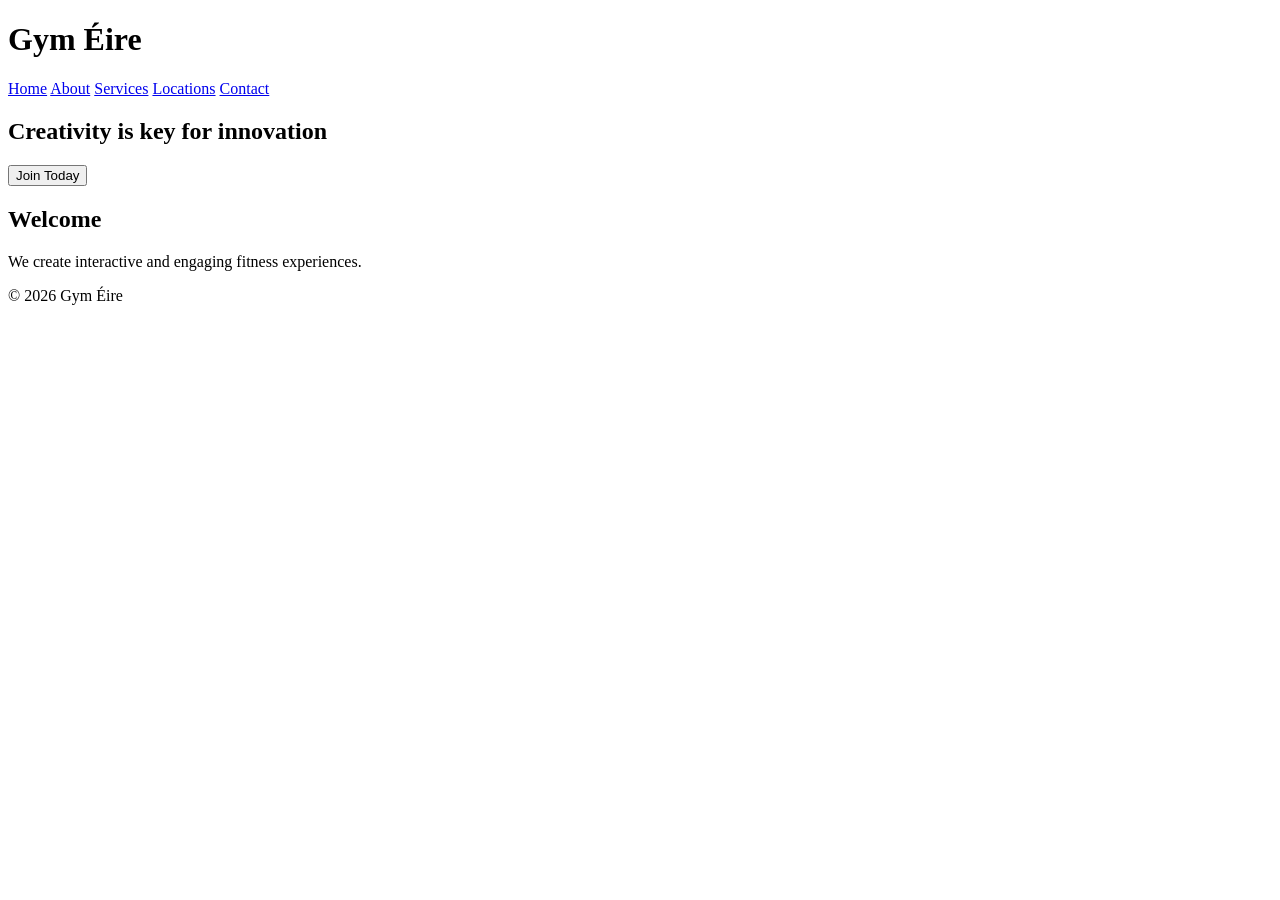
==== index.html @ bc587493 "Add files via upload" ====
<!DOCTYPE html>
<html lang="en">
<head>
<meta charset="UTF-8">
<meta name="viewport" content="width=device-width, initial-scale=1.0">
<title>Gym Éire | Irish Fitness</title>
<meta name="description" content="Gym Éire - Innovation and fitness in Ireland">
<link rel="stylesheet" href="css/style.css">
</head>
<body>
<header>
  <h1>Gym Éire</h1>
  <nav>
    <a href="index.html">Home</a>
    <a href="about.html">About</a>
    <a href="services.html">Services</a>
    <a href="locations.html">Locations</a>
    <a href="contact.html">Contact</a>
  </nav>
</header>

<section class="hero">
  <h2>Creativity is key for innovation</h2>
  <button onclick="welcomeUser()">Join Today</button>
</section>

<section>
  <h2>Welcome</h2>
  <p>We create interactive and engaging fitness experiences.</p>
</section>

<footer>
  <p>© 2026 Gym Éire</p>
</footer>

<script src="js/script.js"></script>
</body>
</html>
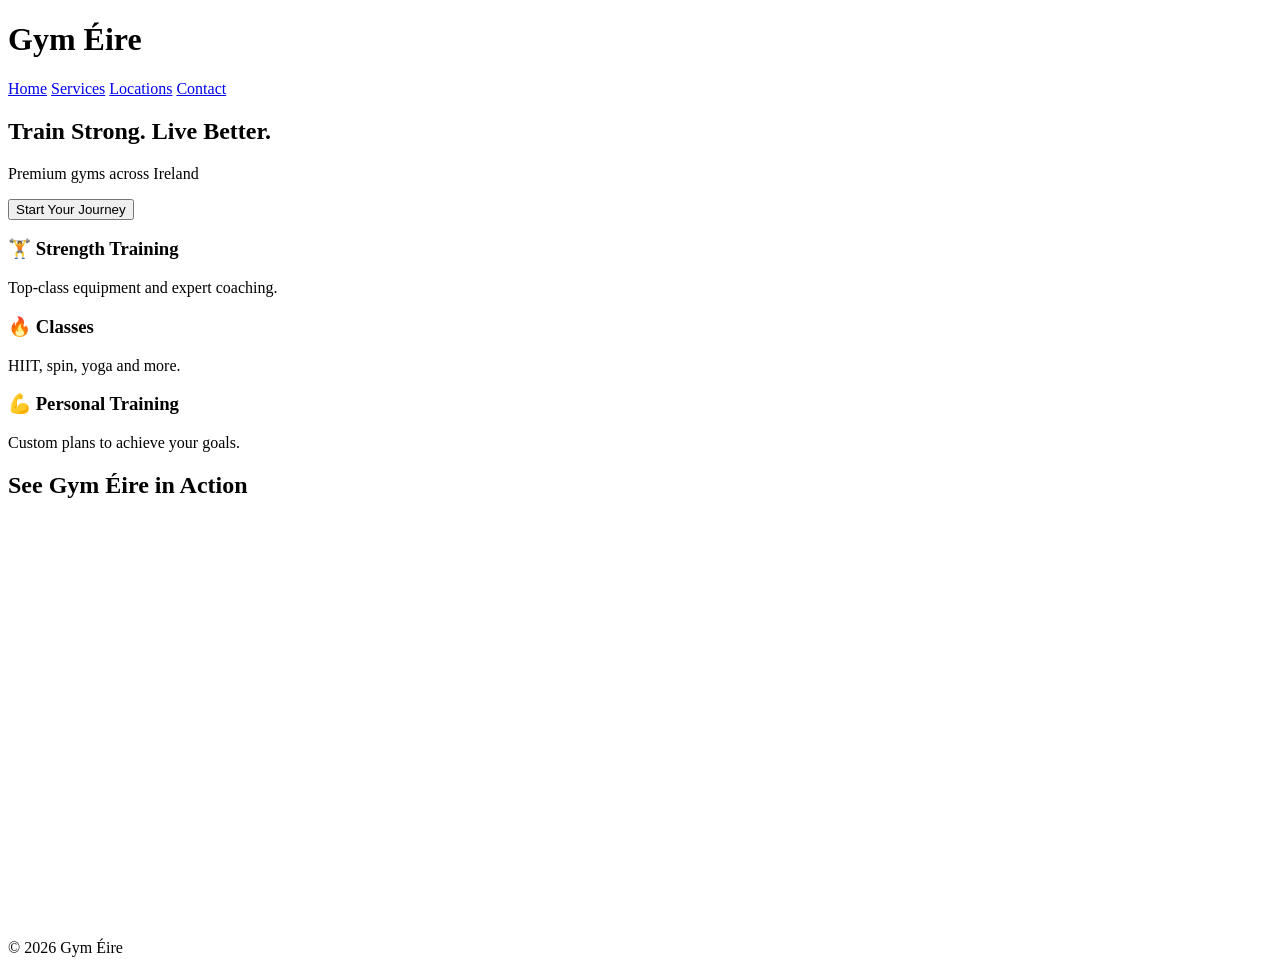
==== commit 6c6c0596: "Update index.html with new title and content" ====
--- a/index.html
+++ b/index.html
@@ -3,16 +3,19 @@
 <head>
 <meta charset="UTF-8">
 <meta name="viewport" content="width=device-width, initial-scale=1.0">
-<title>Gym Éire | Irish Fitness</title>
-<meta name="description" content="Gym Éire - Innovation and fitness in Ireland">
+
+<title>Gym Éire | Train Strong</title>
+<meta name="description" content="Gym Éire - Ireland’s leading gym experience">
+
 <link rel="stylesheet" href="css/style.css">
 </head>
+
 <body>
+
 <header>
   <h1>Gym Éire</h1>
   <nav>
     <a href="index.html">Home</a>
-    <a href="about.html">About</a>
     <a href="services.html">Services</a>
     <a href="locations.html">Locations</a>
     <a href="contact.html">Contact</a>
@@ -20,13 +23,35 @@
 </header>
 
 <section class="hero">
-  <h2>Creativity is key for innovation</h2>
-  <button onclick="welcomeUser()">Join Today</button>
+  <div class="overlay">
+    <h2>Train Strong. Live Better.</h2>
+    <p>Premium gyms across Ireland</p>
+    <button onclick="welcomeUser()">Start Your Journey</button>
+  </div>
 </section>
 
-<section>
-  <h2>Welcome</h2>
-  <p>We create interactive and engaging fitness experiences.</p>
+<section class="features">
+  <div class="card">
+    <h3>🏋️ Strength Training</h3>
+    <p>Top-class equipment and expert coaching.</p>
+  </div>
+
+  <div class="card">
+    <h3>🔥 Classes</h3>
+    <p>HIIT, spin, yoga and more.</p>
+  </div>
+
+  <div class="card">
+    <h3>💪 Personal Training</h3>
+    <p>Custom plans to achieve your goals.</p>
+  </div>
+</section>
+
+<section class="video">
+  <h2>See Gym Éire in Action</h2>
+  <iframe width="100%" height="400"
+  src="https://www.youtube.com/embed/UBMk30rjy0o"
+  frameborder="0" allowfullscreen></iframe>
 </section>
 
 <footer>
@@ -35,4 +60,4 @@
 
 <script src="js/script.js"></script>
 </body>
-</html>+</html>
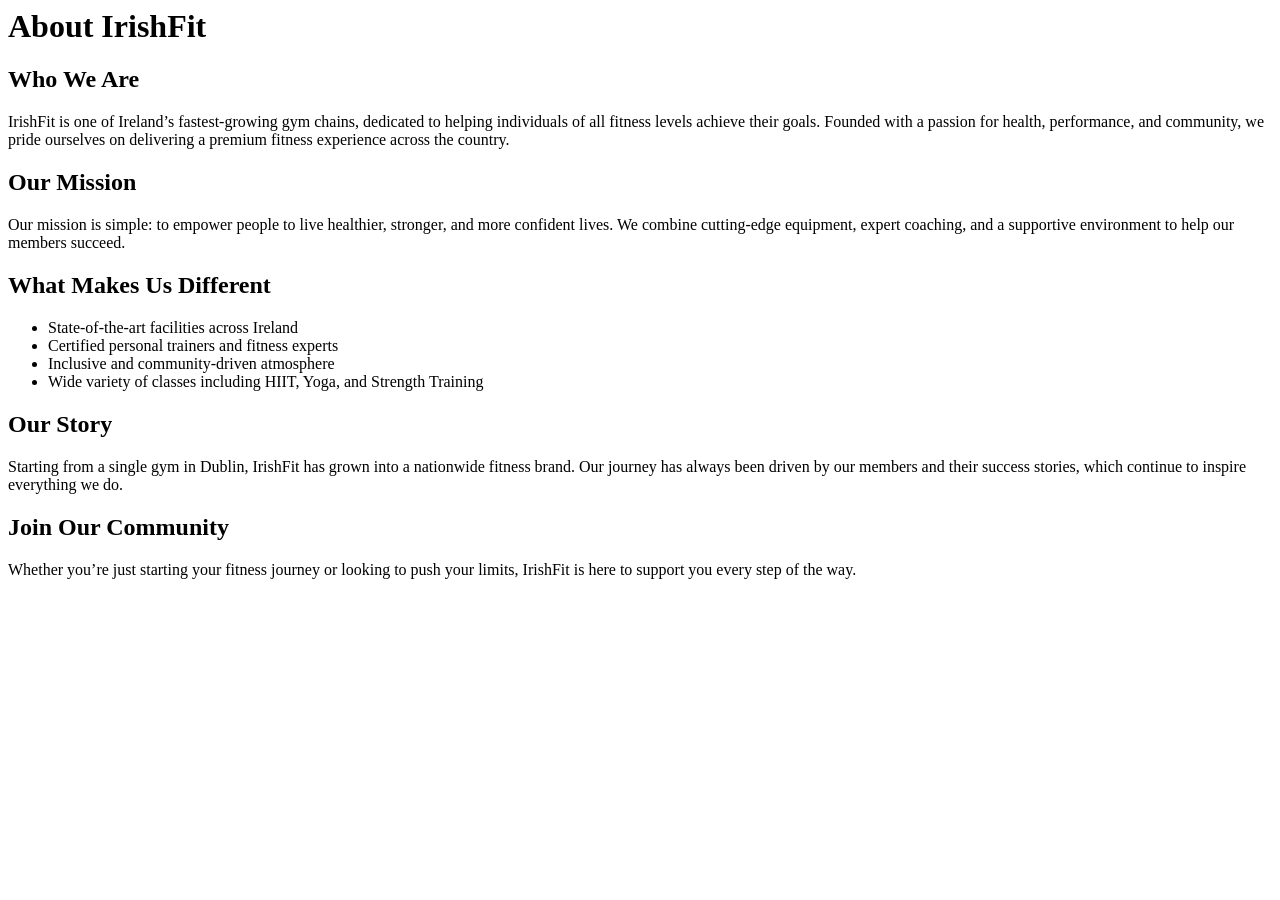
==== commit c7c20816: "Add files via upload" ====
--- a/index.html
+++ b/index.html
@@ -1,63 +1,44 @@
-<!DOCTYPE html>
-<html lang="en">
-<head>
-<meta charset="UTF-8">
-<meta name="viewport" content="width=device-width, initial-scale=1.0">
-
-<title>Gym Éire | Train Strong</title>
-<meta name="description" content="Gym Éire - Ireland’s leading gym experience">
-
-<link rel="stylesheet" href="css/style.css">
-</head>
-
-<body>
-
-<header>
-  <h1>Gym Éire</h1>
-  <nav>
-    <a href="index.html">Home</a>
-    <a href="services.html">Services</a>
-    <a href="locations.html">Locations</a>
-    <a href="contact.html">Contact</a>
-  </nav>
-</header>
-
-<section class="hero">
-  <div class="overlay">
-    <h2>Train Strong. Live Better.</h2>
-    <p>Premium gyms across Ireland</p>
-    <button onclick="welcomeUser()">Start Your Journey</button>
-  </div>
-</section>
-
-<section class="features">
-  <div class="card">
-    <h3>🏋️ Strength Training</h3>
-    <p>Top-class equipment and expert coaching.</p>
-  </div>
-
-  <div class="card">
-    <h3>🔥 Classes</h3>
-    <p>HIIT, spin, yoga and more.</p>
-  </div>
-
-  <div class="card">
-    <h3>💪 Personal Training</h3>
-    <p>Custom plans to achieve your goals.</p>
-  </div>
-</section>
-
-<section class="video">
-  <h2>See Gym Éire in Action</h2>
-  <iframe width="100%" height="400"
-  src="https://www.youtube.com/embed/UBMk30rjy0o"
-  frameborder="0" allowfullscreen></iframe>
-</section>
-
-<footer>
-  <p>© 2026 Gym Éire</p>
-</footer>
-
-<script src="js/script.js"></script>
-</body>
-</html>
+<html lang="en">
+<head>
+  <meta charset="UTF-8">
+  <meta name="viewport" content="width=device-width, initial-scale=1.0">
+  <meta name="description" content="Learn more about IrishFit, Ireland's leading gym chain.">
+  <title>About IrishFit</title>
+</head>
+<body>
+<header>
+  <h1>About IrishFit</h1>
+</header>
+
+<section>
+  <h2>Who We Are</h2>
+  <p>IrishFit is one of Ireland’s fastest-growing gym chains, dedicated to helping individuals of all fitness levels achieve their goals. Founded with a passion for health, performance, and community, we pride ourselves on delivering a premium fitness experience across the country.</p>
+</section>
+
+<section>
+  <h2>Our Mission</h2>
+  <p>Our mission is simple: to empower people to live healthier, stronger, and more confident lives. We combine cutting-edge equipment, expert coaching, and a supportive environment to help our members succeed.</p>
+</section>
+
+<section>
+  <h2>What Makes Us Different</h2>
+  <ul>
+    <li>State-of-the-art facilities across Ireland</li>
+    <li>Certified personal trainers and fitness experts</li>
+    <li>Inclusive and community-driven atmosphere</li>
+    <li>Wide variety of classes including HIIT, Yoga, and Strength Training</li>
+  </ul>
+</section>
+
+<section>
+  <h2>Our Story</h2>
+  <p>Starting from a single gym in Dublin, IrishFit has grown into a nationwide fitness brand. Our journey has always been driven by our members and their success stories, which continue to inspire everything we do.</p>
+</section>
+
+<section>
+  <h2>Join Our Community</h2>
+  <p>Whether you’re just starting your fitness journey or looking to push your limits, IrishFit is here to support you every step of the way.</p>
+</section>
+
+</body>
+</html>
